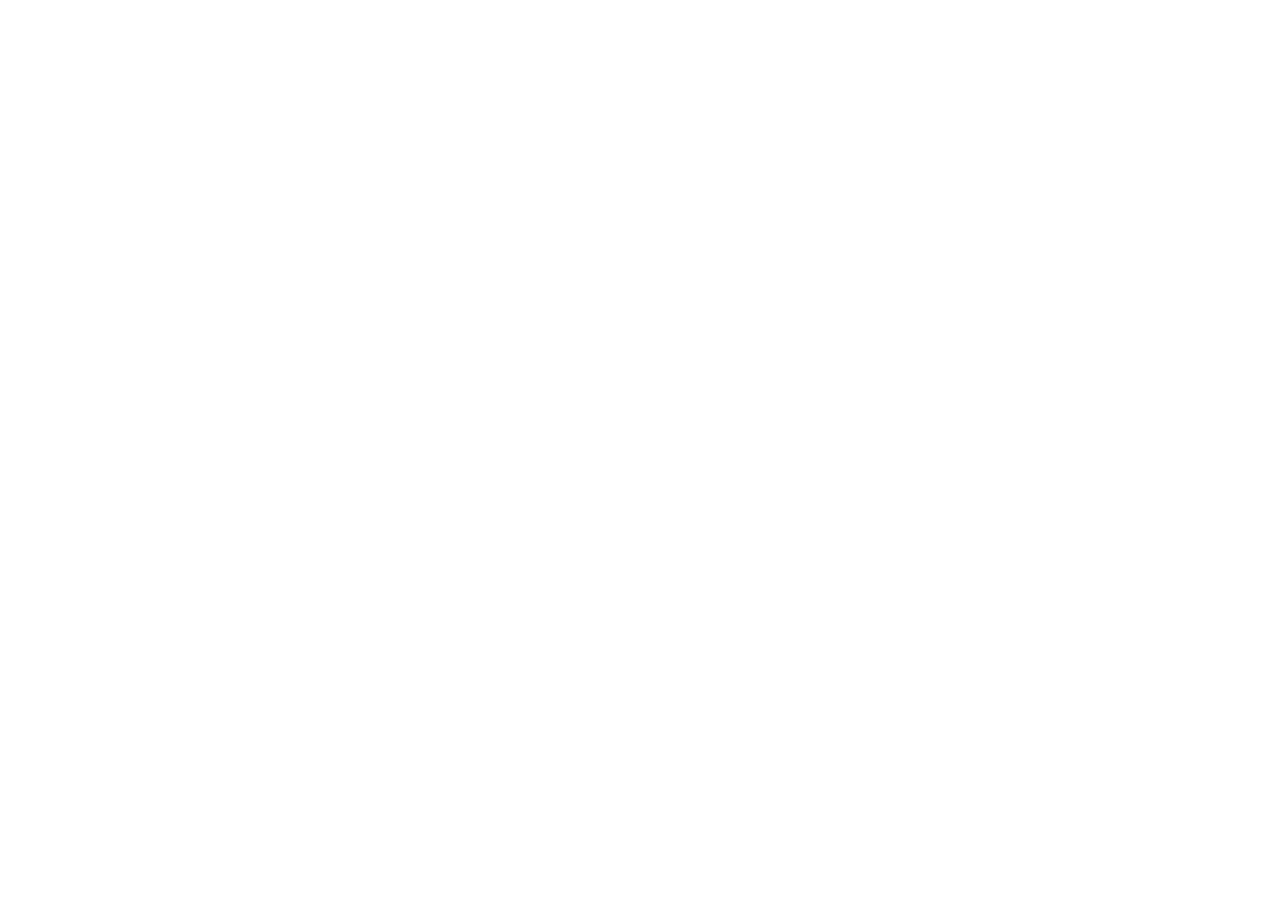
==== index.html @ d70505c3 "resetted my code, to change some layouts and designs" ====
<!DOCTYPE html>
<html lang="en">
<head>
    <meta charset="UTF-8">

    <meta name="viewport" content="width=device-width, initial-scale=1.0">

    <title>Formula 1</title>

    <link rel="stylesheet" href="style.css"> 

</head>

<body>
    <div class="banner">

    </div>

</body>
</html>
---- style.css ----
* {
    padding: 0;
    margin: 0;
    box-sizing: border-box;
}

.banner {
    width: 100%;
    height: 100vh;
    background-image: linear-gradient(rgba(0,0,0,0.75), rgba(0,0,0,0.75))url(Banner/kim1.jpg);
    background-position: center;
    background-size: cover;
}
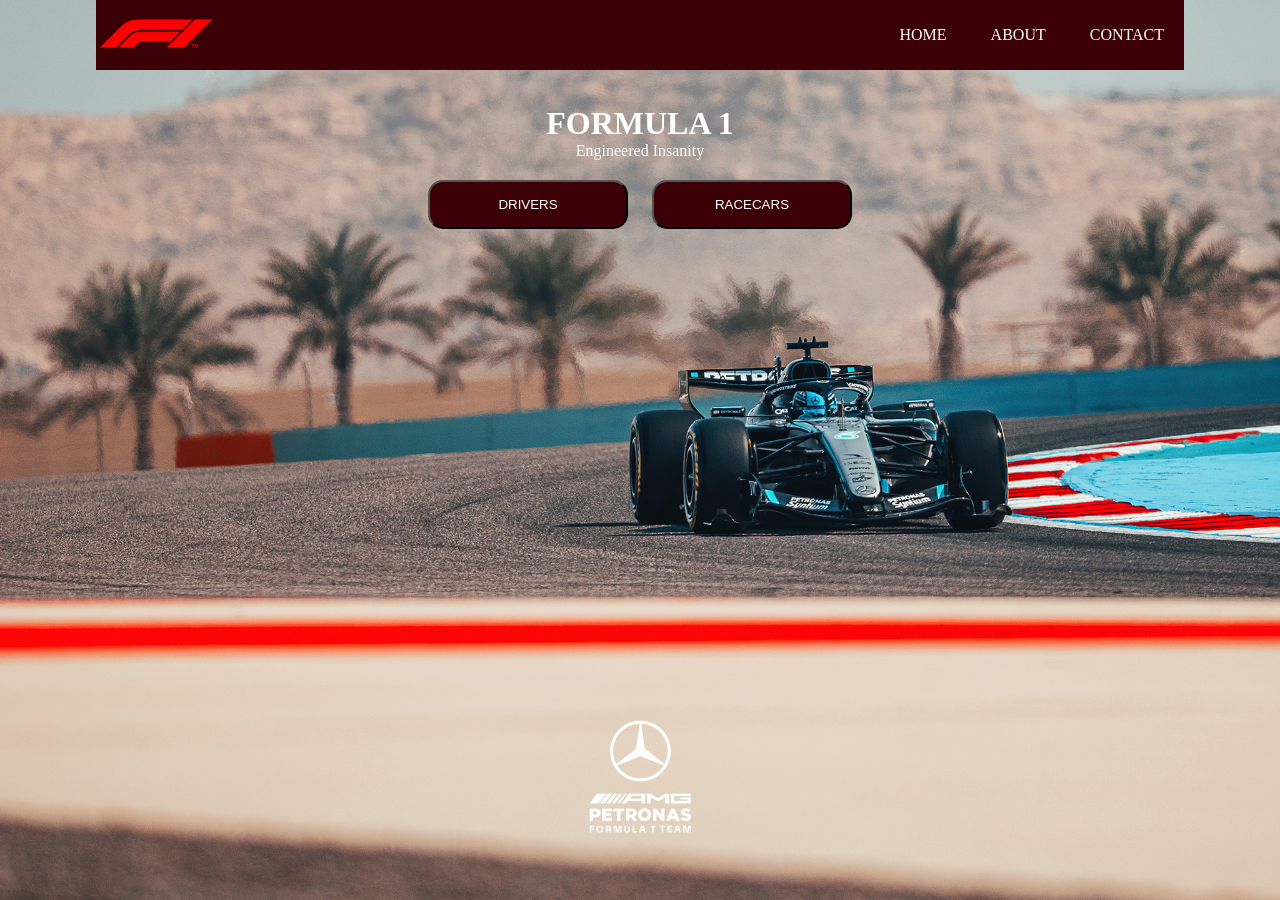
==== commit e81a8b07: "New design for homepage" ====
--- a/index.html
+++ b/index.html
@@ -9,12 +9,28 @@
 
     <link rel="stylesheet" href="style.css"> 
 
+    <link rel="icon" href="Banner/f1-logo.43a01c6b.svg">
+
 </head>
 
 <body>
     <div class="banner">
+        <div class="navbar">
+            <img src="/Banner/png-clipart-mercedes-amg-petronas-f1-team-2018-fia-formula-one-world-championship-abu-dhabi-grand-prix-logo-red-bull-racing-f1-logo-angle-text-thumbnail-removebg-preview.png" class="logo">
+            <ul>
+                <li><a href="index.html">HOME</a></li>
+                <li><a href="about.html">ABOUT</a></li>
+                <li><a href="contact.html">CONTACT</a></li>
+            </ul>
+        </div>
 
+        <div class="f1-content">
+            <h1>FORMULA 1</h1>
+            <p>Engineered Insanity</p>
+
+            <button type="button">DRIVERS</button>
+            <button type="button">RACECARS</button>
+        </div>
     </div>
-
 </body>
 </html>
--- a/style.css
+++ b/style.css
@@ -7,7 +7,75 @@
 .banner {
     width: 100%;
     height: 100vh;
-    background-image: linear-gradient(rgba(0,0,0,0.75), rgba(0,0,0,0.75))url(Banner/kim1.jpg);
+    background-image: url(Banner/kim1.jpg);
     background-position: center;
     background-size: cover;
+}
+
+.navbar {
+    width: 85%;
+    margin: auto;
+    padding: 35px 0;
+    display: flex;
+    align-items: center;
+    justify-content: space-between;
+    background-color: #3C0007; /*or use the color 5C7896*/
+    height: 5vh;
+}
+
+.logo {
+    width: 120px;
+    cursor: pointer;
+}
+
+.navbar ul li {
+    list-style: none;
+    display: inline-block;
+    margin: 0 20px;
+    position: relative;
+}
+
+.navbar ul li a {
+    text-decoration: none;
+    color: white;
+}
+
+.navbar ul li::after {
+    height: 3px;
+    width: 0;
+    background: #009688;
+    position: absolute;
+    left: 0;
+    bottom: -10px;
+    content: '';
+    transition: 0.3s;
+}
+
+.navbar ul li:hover::after {
+    width: 100%;
+}
+
+.f1-content {
+    width: 100%;
+    position: absolute;
+    /* top: 50%; */
+    text-align: center;
+    color: white;
+    padding-top: 35px;
+}
+
+button {
+    width: 200px;
+    padding: 15px 0;
+    text-align: center;
+    margin: 20px 10px;
+    border-radius: 15px;
+    cursor: pointer;
+    background-color: #3C0007; /*or use the color 5C7896*/
+    color: white;
+}
+
+button:hover {
+    text-decoration: underline;
+
 }
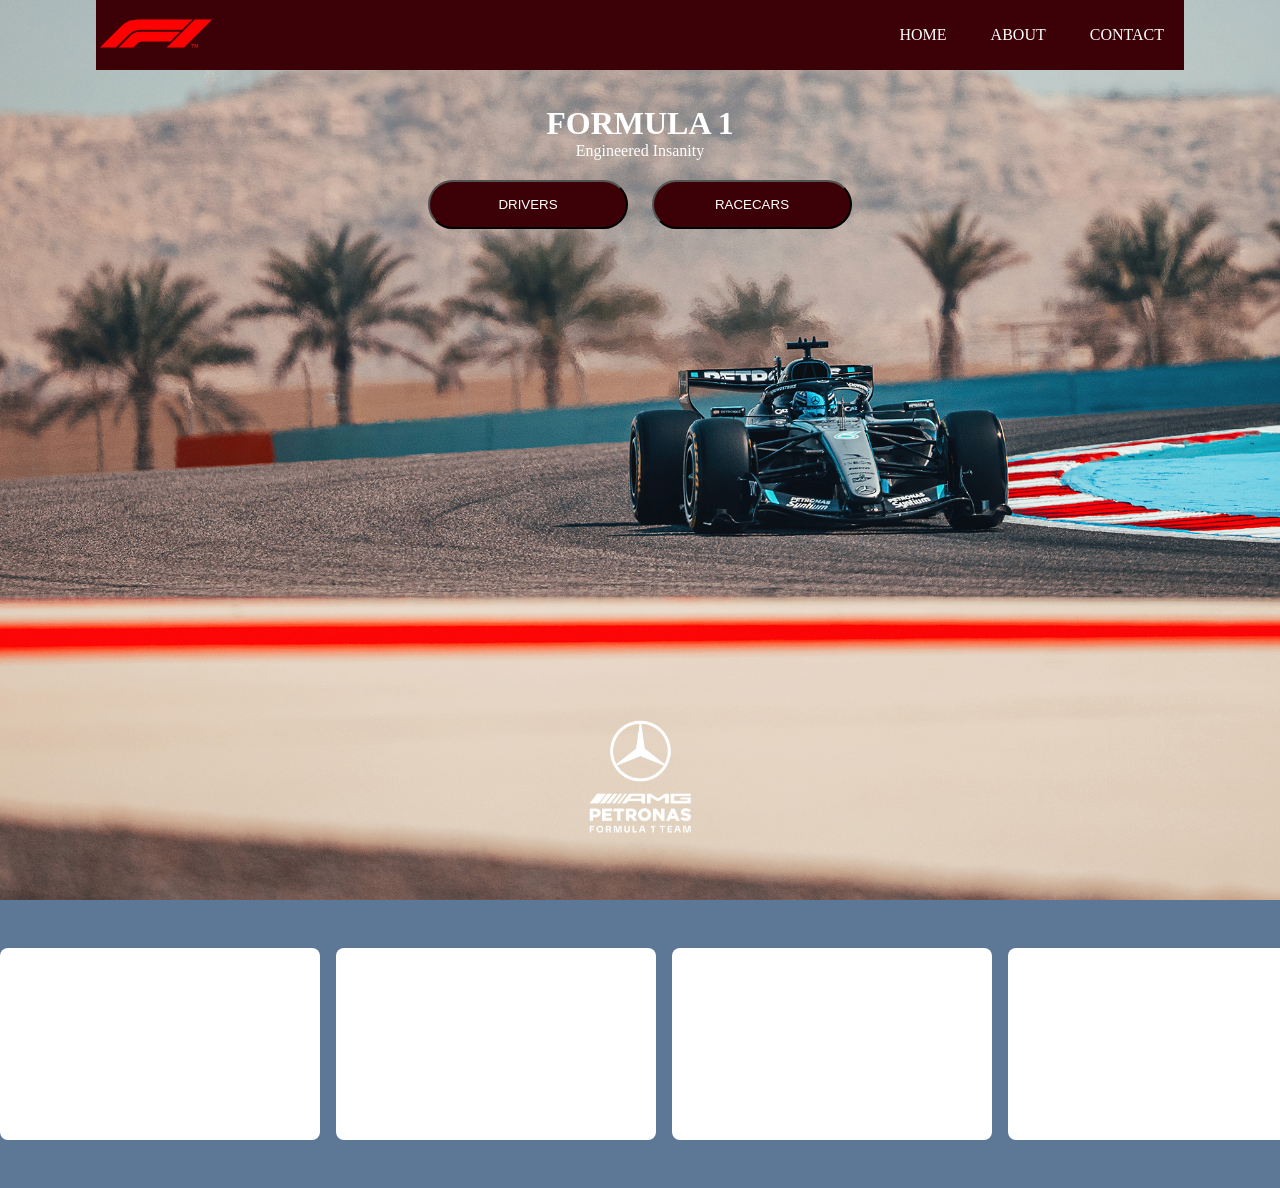
==== commit 5767c019: "New design on the index page and the contact page" ====
--- a/index.html
+++ b/index.html
@@ -14,23 +14,41 @@
 </head>
 
 <body>
-    <div class="banner">
-        <div class="navbar">
-            <img src="/Banner/png-clipart-mercedes-amg-petronas-f1-team-2018-fia-formula-one-world-championship-abu-dhabi-grand-prix-logo-red-bull-racing-f1-logo-angle-text-thumbnail-removebg-preview.png" class="logo">
-            <ul>
-                <li><a href="index.html">HOME</a></li>
-                <li><a href="about.html">ABOUT</a></li>
-                <li><a href="contact.html">CONTACT</a></li>
-            </ul>
+    <header>
+        <div class="banner">
+            <div class="navbar">
+                <img src="/Banner/png-clipart-mercedes-amg-petronas-f1-team-2018-fia-formula-one-world-championship-abu-dhabi-grand-prix-logo-red-bull-racing-f1-logo-angle-text-thumbnail-removebg-preview.png" class="logo">
+                <ul>
+                    <li><a href="index.html">HOME</a></li>
+                    <li><a href="about.html">ABOUT</a></li>
+                    <li><a href="contact.html">CONTACT</a></li>
+                </ul>
+            </div>
+        
+            <div class="f1-content">
+                <h1>FORMULA 1</h1>
+                <p>Engineered Insanity</p>
+
+                <button type="button">DRIVERS</button>
+                <button type="button">RACECARS</button>
+            </div>
         </div>
+    </header>
 
-        <div class="f1-content">
-            <h1>FORMULA 1</h1>
-            <p>Engineered Insanity</p>
+    <main>
 
-            <button type="button">DRIVERS</button>
-            <button type="button">RACECARS</button>
+        <div class="carousel-driver">
+            <div class="spin"><h3></h3></div>
+            <div class="spin"><h3></h3></div>
+            <div class="spin"><h3></h3></div>
+            <div class="spin"><h3></h3></div>
+            <div class="spin"><h3></h3></div>
         </div>
-    </div>
+        
+    </main>
+
+    <footer>
+
+    </footer>
 </body>
 </html>
--- a/style.css
+++ b/style.css
@@ -2,6 +2,10 @@
     padding: 0;
     margin: 0;
     box-sizing: border-box;
+}
+
+body {
+    background-color: #5C7896;
 }
 
 .banner {
@@ -78,4 +82,112 @@
 button:hover {
     text-decoration: underline;
 
+}
+
+.contact-form{
+    position: relative;
+    min-height: 100vh;
+    z-index: 0;
+    background: #5C7896;
+    padding: 30px;
+    justify-content: center;
+    display: grid;
+    align-items: center;
+}
+
+.container{
+    margin-top: 0 auto; 
+}
+
+.contact-form h1{
+    text-align: center;
+    font-size: 2.5rem;
+    font-weight: 400;
+    color: #fff;
+    font-family: ;
+}
+
+.contact-form .main{
+    position: relative;
+    display: flex;
+    margin: 30px 0;
+}
+
+.content {
+    padding: 3em 3em;
+    background: #3C0007;
+    border-top-left-radius: 8px;
+    border-bottom-left-radius: 8px;
+}
+
+.form-img img{
+    max-width: 100%;
+}
+
+.btn,
+button,
+input{
+    border-radius: 35px;
+}
+
+.btn:hover,
+button:hover{
+    color: white;
+    transition: 0.5s ease;
+}
+
+.contact-form form{
+    margin: 30px 0;
+}
+
+.contact-form input,
+textarea{
+    outline: none;
+    margin-bottom: 15px;
+    font-stretch: 16px;
+    color: #999;
+    padding: 14px 20px;
+    width: 100%;
+    display: inline-block;
+    box-sizing: border-box;
+    border: none;
+    background: #fcfcfc;
+    transition: 0.3s ease;
+}
+
+.contact-form input:focus{
+    background: transparent;
+
+}
+
+.contact-form button{
+    font-size: 18px;
+    color: #fff;
+    width: 100%;
+    background: #202D36;
+    font-weight: 600;
+    transition: 0.3s ease;
+    padding: 14px 15px;
+}
+
+.carousel-driver {
+    width: 100%;
+    overflow-x: auto;
+    margin: 3em auto;
+    display: flex;
+    gap: 1em;
+}
+
+.carousel::-webkit-scrollbar {
+    display: none;
+}
+
+.spin {
+    flex: 0 0 20em;
+    height: 12em;
+    background-color: white;
+    padding: 1em;
+    border-radius: .5em;
+    text-align: center;
+    align-items: center;
 }
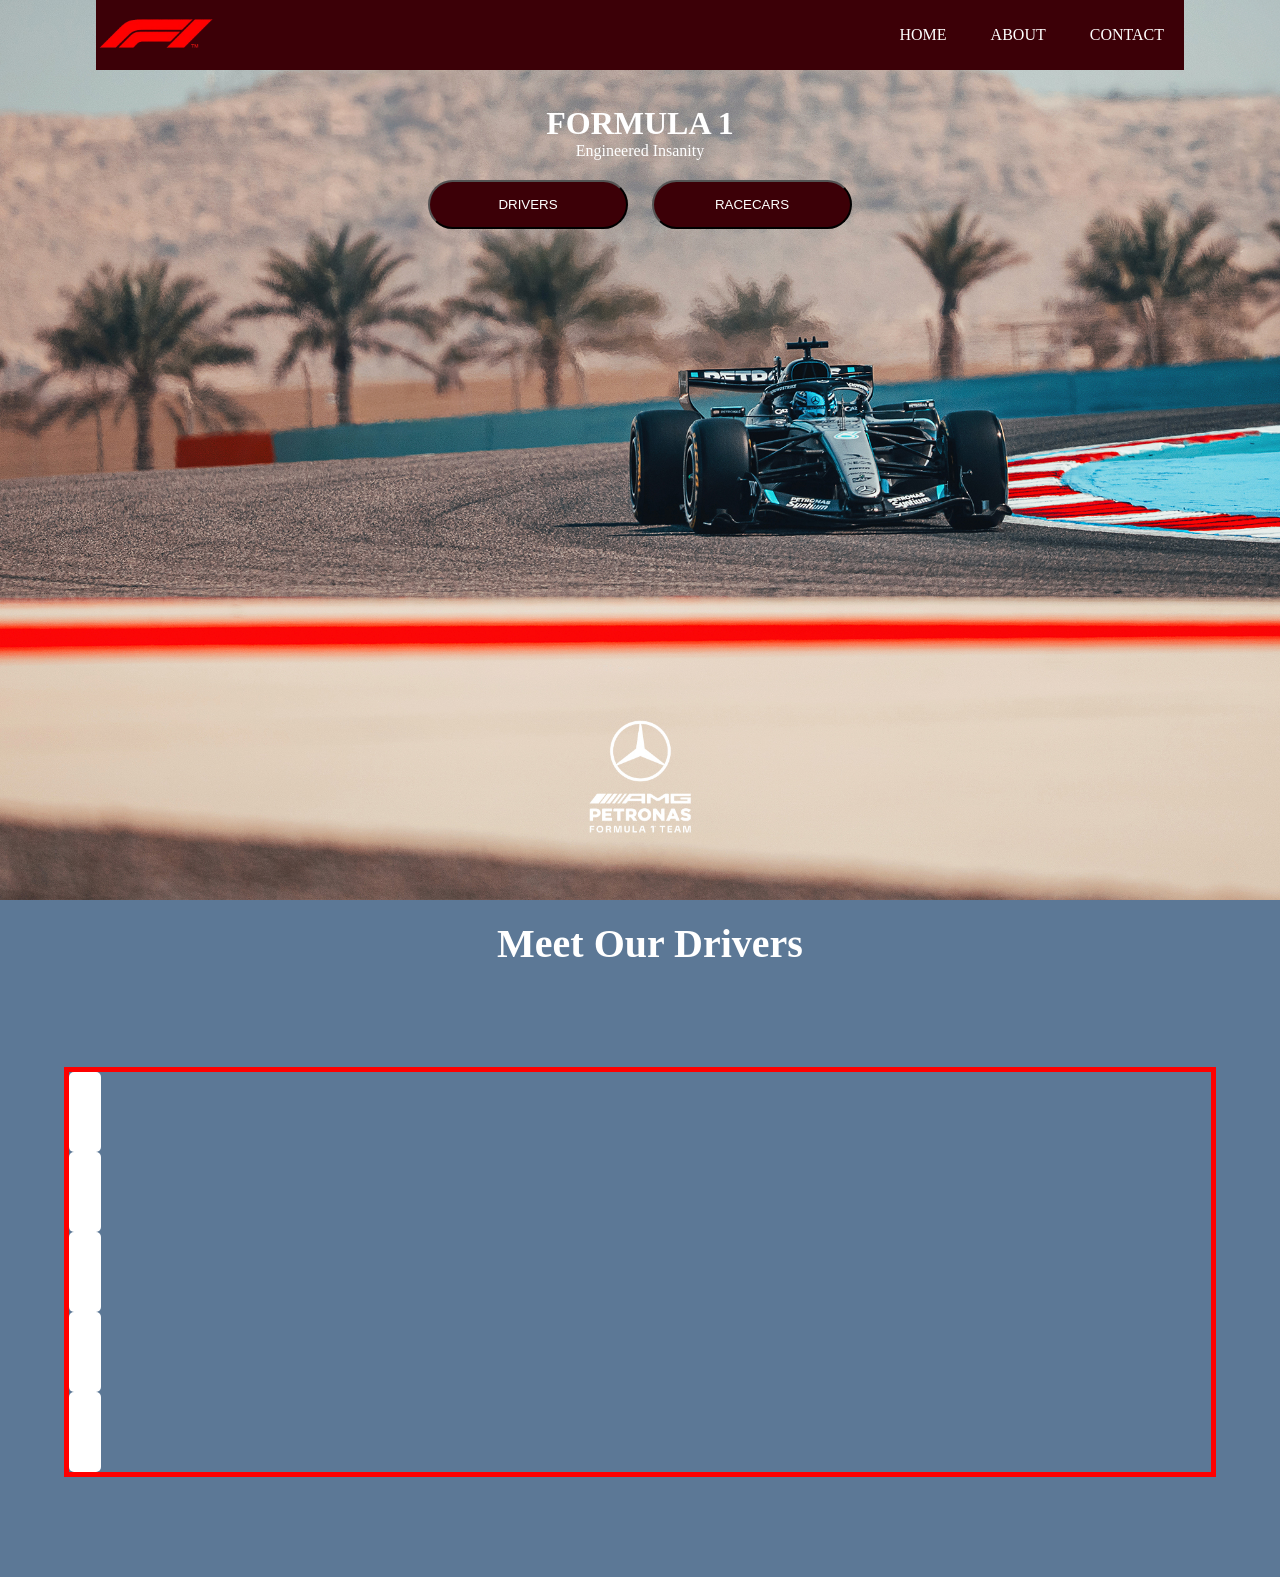
==== commit 8e1afc5c: "New changes to the carousel animation" ====
--- a/index.html
+++ b/index.html
@@ -37,14 +37,18 @@
 
     <main>
 
-        <div class="carousel-driver">
-            <div class="spin"><h3></h3></div>
-            <div class="spin"><h3></h3></div>
-            <div class="spin"><h3></h3></div>
-            <div class="spin"><h3></h3></div>
-            <div class="spin"><h3></h3></div>
+        <h2 class="carousel-driver-title">Meet Our Drivers</h2>
+
+        <div class="carousel"> 
+            <div class="carousel-driver">
+                <div class="spin"><h3></h3></div>
+                <div class="spin"><h3></h3></div>
+                <div class="spin"><h3></h3></div>
+                <div class="spin"><h3></h3></div>
+                <div class="spin"><h3></h3></div>
+            </div>
         </div>
-        
+
     </main>
 
     <footer>
--- a/style.css
+++ b/style.css
@@ -170,24 +170,33 @@
     padding: 14px 15px;
 }
 
-.carousel-driver {
-    width: 100%;
-    overflow-x: auto;
-    margin: 3em auto;
+/* THE CAROUSEL ANIMATION */
+
+.carousel-driver-title {
+    color: white;
+    text-align: center;
+    margin: 20px 0 0 20px;
+    font-size: 2.5em;
+}
+
+.carousel-driver-title:hover {
+    color:#202D36;
+    text-decoration: dashed;
+}
+
+.carousel {
+    margin: 100px auto;
+    width: 90%;
+    border: 5px solid red;
     display: flex;
-    gap: 1em;
-}
-
-.carousel::-webkit-scrollbar {
-    display: none;
 }
 
 .spin {
-    flex: 0 0 20em;
-    height: 12em;
-    background-color: white;
-    padding: 1em;
-    border-radius: .5em;
-    text-align: center;
-    align-items: center;
-}+   height: 5em;
+   padding: 1em;
+   background-color: white;
+   border-radius: 5px;
+   align-items: center;
+}
+
+/* THE CAROUSEL ANIMATION */
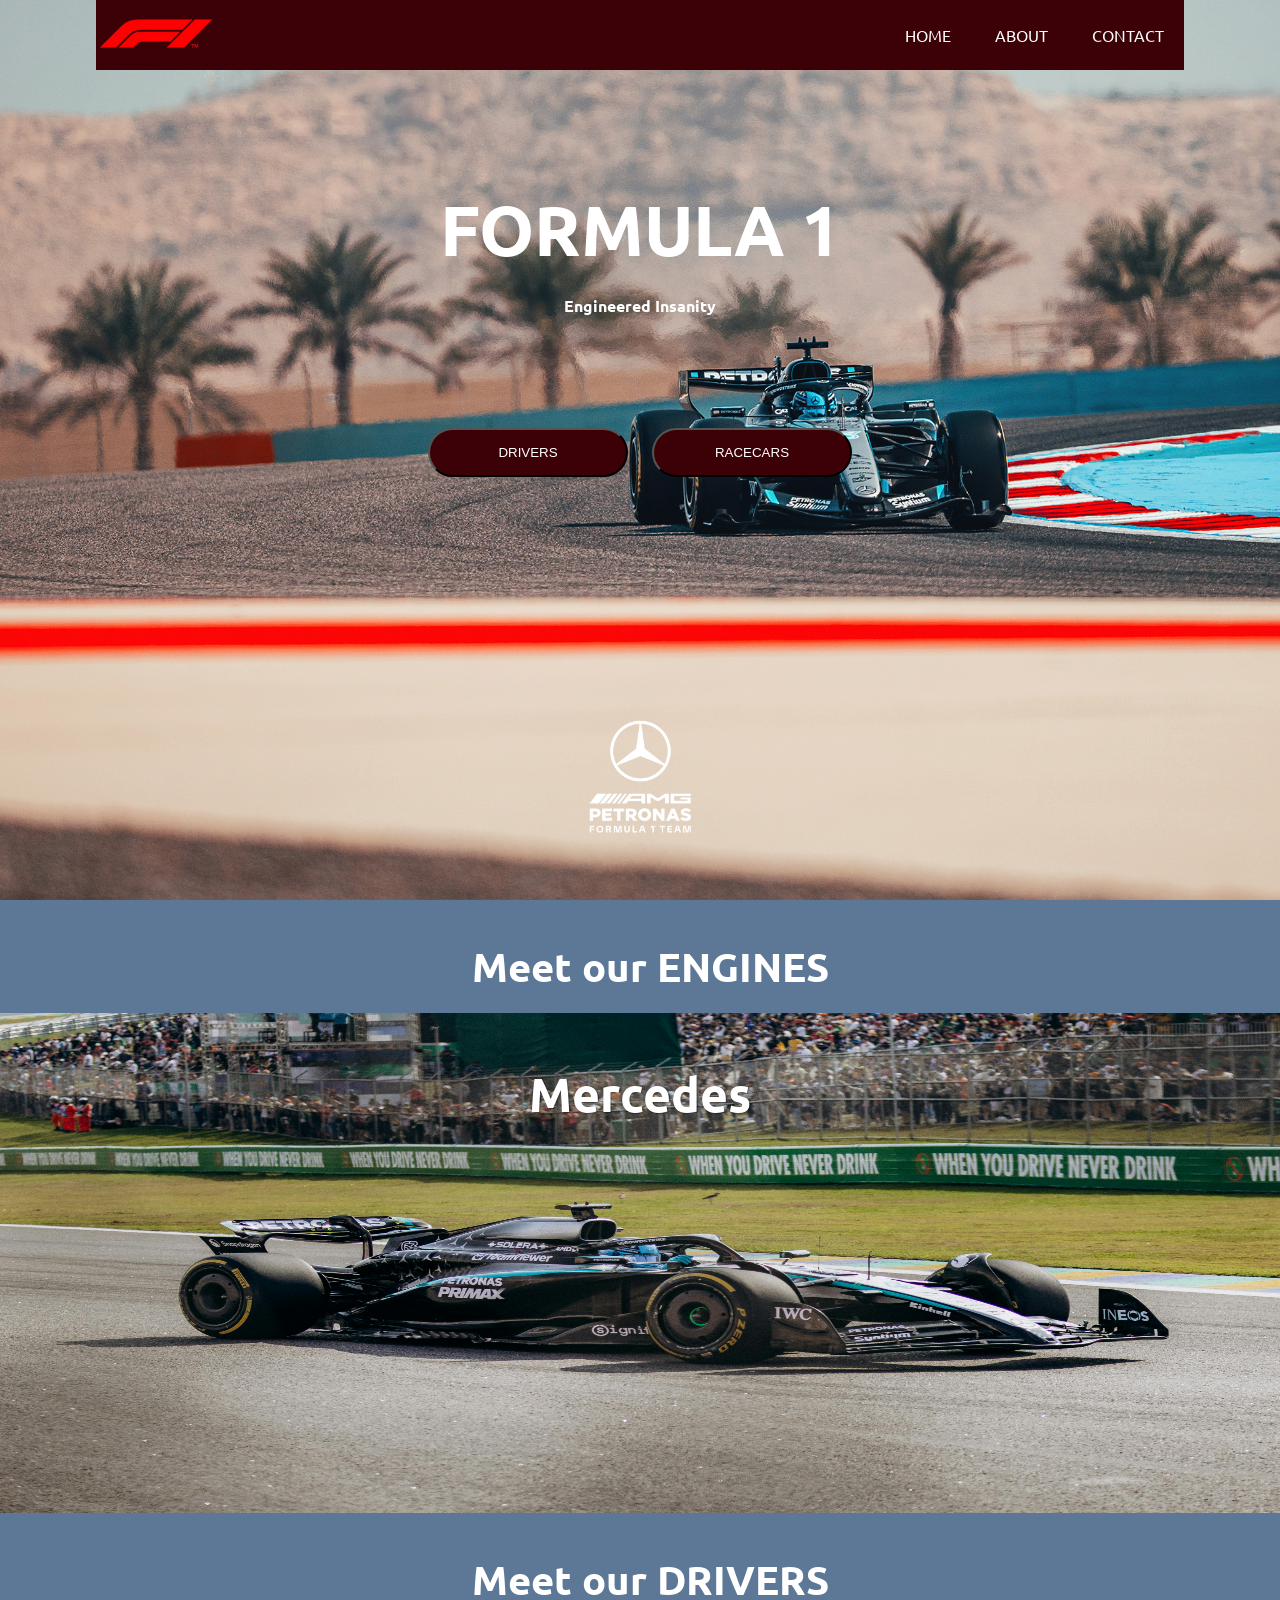
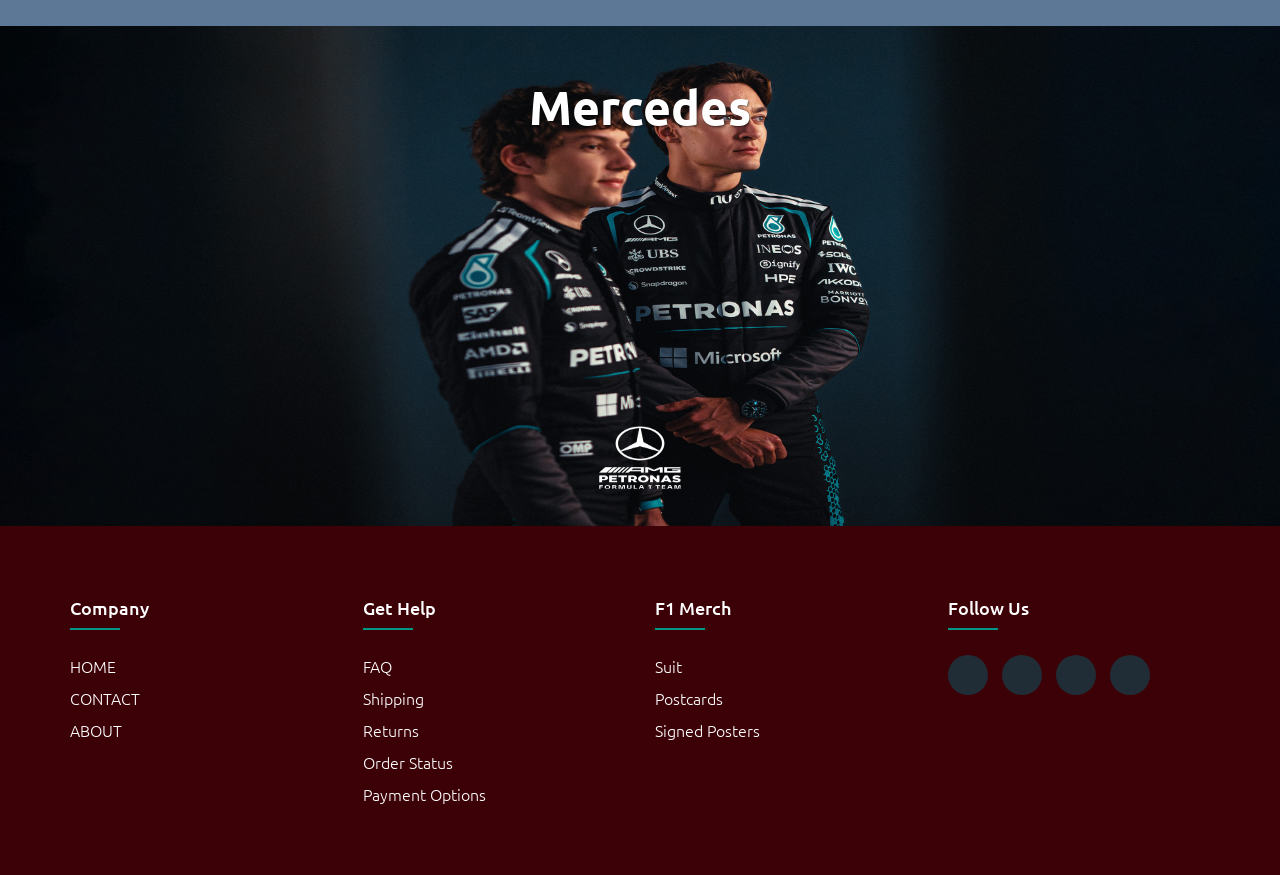
==== commit 7edd3b60: "Alot of changes to the footer and design on the index pag, mainly around the carousel" ====
--- a/index.html
+++ b/index.html
@@ -11,6 +11,14 @@
 
     <link rel="icon" href="Banner/f1-logo.43a01c6b.svg">
 
+    <link rel="preconnect" href="https://fonts.googleapis.com">
+    <link rel="preconnect" href="https://fonts.gstatic.com" crossorigin>
+    <link href="https://fonts.googleapis.com/css2?family=Nunito:ital,wght@0,200..1000;1,200..1000&family=Oswald:wght@200..700&family=Raleway:ital,wght@0,100..900;1,100..900&family=Ubuntu:ital,wght@0,300;0,400;0,500;0,700;1,300;1,400;1,500;1,700&display=swap" rel="stylesheet">
+
+    <link rel="preconnect" href="https://fonts.googleapis.com">
+    <link rel="preconnect" href="https://fonts.gstatic.com" crossorigin>
+    <link href="https://fonts.googleapis.com/css2?family=Nunito:ital,wght@0,200..1000;1,200..1000&family=Oswald:wght@200..700&family=Raleway:ital,wght@0,100..900;1,100..900&family=Ubuntu:ital,wght@0,300;0,400;0,500;0,700;1,300;1,400;1,500;1,700&display=swap" rel="stylesheet">
+    
 </head>
 
 <body>
@@ -37,22 +45,95 @@
 
     <main>
 
-        <h2 class="carousel-driver-title">Meet Our Drivers</h2>
+        <h2 class="carousel-driver-title">Meet our ENGINES</h2>    
 
-        <div class="carousel"> 
-            <div class="carousel-driver">
-                <div class="spin"><h3></h3></div>
-                <div class="spin"><h3></h3></div>
-                <div class="spin"><h3></h3></div>
-                <div class="spin"><h3></h3></div>
-                <div class="spin"><h3></h3></div>
+        <div class="slider">
+        <figure>
+            <div class="slide">
+                <h1>Mercedes</h1>
+                <img src="/Racecars/Mercedes.jpg" alt="">
             </div>
-        </div>
+            <div class="slide">
+                <h1>McLaren</h1>
+                <img src="/Racecars/McLaren.jpg" alt="">
+            </div>
+            <div class="slide">
+                <h1>Ferrari</h1>
+                <img src="/Racecars/Red car.jpg" alt="">
+            </div>
+            <div class="slide">
+                <h1>Red Bull</h1>
+                <img src="/Racecars/Redbull.jpg" alt="">
+            </div>
+        </figure>
+    </div>
+
+    <h2 class="carousel-driver-title">Meet our DRIVERS</h2>    
+
+        <div class="slider">
+        <figure>
+            <div class="slide">
+                <h1>Mercedes</h1>
+                <img src="/Drivers/Mercedes Drivers.jpg" alt="">
+            </div>
+            <div class="slide">
+                <h1>McLaren</h1>
+                <img src="/Drivers/Mclaren Drivers.jpg" alt="">
+            </div>
+            <div class="slide">
+                <h1>Ferrari</h1>
+                <img src="/Drivers/Ferrari drivers.jpg" alt="">
+            </div>
+            <div class="slide">
+                <h1>Red Bull</h1>
+                <img src="/Drivers/red bull drivers.avif" alt="">
+            </div>
+        </figure>
+    </div>
 
     </main>
 
-    <footer>
-
+    
+ <footer class="footer">
+  	 <div class="container-footer">
+  	 	<div class="row">
+  	 		<div class="footer-col">
+  	 			<h4>company</h4>
+  	 			<ul>
+  	 				<li><a href="index.html">HOME</a></li>
+  	 				<li><a href="contact.html">CONTACT</a></li>
+  	 				<li><a href="about.html">ABOUT</a></li>
+  	 			</ul>
+  	 		</div>
+  	 		<div class="footer-col">
+  	 			<h4>get help</h4>
+  	 			<ul>
+  	 				<li><a href="#">FAQ</a></li>
+  	 				<li><a href="#">shipping</a></li>
+  	 				<li><a href="#">returns</a></li>
+  	 				<li><a href="#">order status</a></li>
+  	 				<li><a href="#">payment options</a></li>
+  	 			</ul>
+  	 		</div>
+  	 		<div class="footer-col">
+  	 			<h4>F1 Merch</h4>
+  	 			<ul>
+  	 				<li><a href="#">Suit</a></li>
+  	 				<li><a href="#">Postcards</a></li>
+  	 				<li><a href="#">Signed Posters</a></li>
+  	 			</ul>
+  	 		</div>
+  	 		<div class="footer-col">
+  	 			<h4>follow us</h4>
+  	 			<div class="social-links">
+  	 				<a href="#"><i class="fab fa-facebook-f"></i></a>
+  	 				<a href="#"><i class="fab fa-twitter"></i></a>
+  	 				<a href="#"><i class="fab fa-instagram"></i></a>
+  	 				<a href="#"><i class="fab fa-linkedin-in"></i></a>
+  	 			</div>
+  	 		</div>
+  	 	</div>
+  	 </div>
     </footer>
 </body>
 </html>
--- a/style.css
+++ b/style.css
@@ -6,6 +6,7 @@
 
 body {
     background-color: #5C7896;
+    font-family: "ubuntu", "oswald";
 }
 
 .banner {
@@ -68,11 +69,117 @@
     padding-top: 35px;
 }
 
+.f1-content h1{
+    font-size: 70px;
+    margin-top: 80px;
+}
+
+.f1-content p{
+    margin: 20px auto;
+    font-weight: 900;
+    line-height: 25px;
+}
+
+/* animation gallery */
+
+    .carousel-driver-title {
+    color: white;
+    text-align: center;
+    margin: 20px 0 0 20px;
+    padding: 20px 0;
+    font-size: 2.5em;
+}
+
+.carousel-driver-title:hover {
+    color:#202D36;
+    text-decoration: dashed;
+}
+
+.slider {
+    width: 100%;
+    height: 500px;
+    overflow: hidden;
+}
+
+figure {
+    position: relative;
+    left: 0;
+    width: 400%; 
+    animation: 10s slide infinite;
+}
+
+.slide {
+    position: relative;
+    width: 25%;
+    float: left;
+}
+
+.slide h1{
+    position: absolute;
+    font-size: 3em;
+    width: 100%;
+    text-align: center;
+    margin-top: 50px;
+    color: white;
+    text-shadow: 1px 1px 2px rgba(0, 0, 0, 0.5);
+}
+
+.slide img{
+    width: 100%;
+    height: 500px;
+}
+
+@keyframes slide{
+    0%{
+        left:0;
+    }
+    10%{
+        left:0;
+    }
+    20%{
+        left:-100%;
+    }
+    30%{
+        left:-100%;
+    }
+    40%{
+        left:-200%;
+    }
+    50%{
+        left:-200%;
+    }
+    55%{
+        left:-300%;
+    }
+    65%{
+        left:-300%;
+    }
+    66%{
+        left:-200%;
+    }
+    74%{
+        left:-200%;
+    }
+    75%{
+        left:-100%;
+    }
+    85%{
+        left:-100%;
+    }
+    90%{
+        left:0;
+    }
+    1000%{
+        left:0;
+    }
+}
+/* animation gallery */
+
 button {
     width: 200px;
     padding: 15px 0;
     text-align: center;
-    margin: 20px 10px;
+    margin: 90px 10px;
     border-radius: 15px;
     cursor: pointer;
     background-color: #3C0007; /*or use the color 5C7896*/
@@ -96,6 +203,7 @@
 }
 
 .container{
+    max-width: 800px;
     margin-top: 0 auto; 
 }
 
@@ -104,7 +212,8 @@
     font-size: 2.5rem;
     font-weight: 400;
     color: #fff;
-    font-family: ;
+    font-family: "Ubuntu";
+    font-weight: 700;
 }
 
 .contact-form .main{
@@ -114,13 +223,26 @@
 }
 
 .content {
+    flex-basis: 50%;
     padding: 3em 3em;
-    background: #3C0007;
+    background: #fff;
+    box-shadow: 2px 9px 49px -17px rgba(156, 39, 148, 0.1);
     border-top-left-radius: 8px;
     border-bottom-left-radius: 8px;
 }
 
-.form-img img{
+.form-img {
+    flex-basis: 50%;
+    background: #f0f4f8;
+    background-size: cover;
+    padding: 40px;
+    border-top-right-radius: 8px;
+    border-bottom-right-radius: 8px;
+    align-items: center;
+    display: grid;
+}
+
+.form-img img {
     max-width: 100%;
 }
 
@@ -170,33 +292,111 @@
     padding: 14px 15px;
 }
 
-/* THE CAROUSEL ANIMATION */
-
-.carousel-driver-title {
-    color: white;
-    text-align: center;
-    margin: 20px 0 0 20px;
-    font-size: 2.5em;
-}
-
-.carousel-driver-title:hover {
-    color:#202D36;
-    text-decoration: dashed;
-}
-
-.carousel {
-    margin: 100px auto;
-    width: 90%;
-    border: 5px solid red;
-    display: flex;
-}
-
-.spin {
-   height: 5em;
-   padding: 1em;
-   background-color: white;
-   border-radius: 5px;
-   align-items: center;
-}
-
-/* THE CAROUSEL ANIMATION */+/* footer */
+
+.container-footer{
+	max-width: 1170px;
+	margin:auto;
+}
+.row{
+	display: flex;
+	flex-wrap: wrap;
+}
+.footer-col ul{
+	list-style: none;
+}
+.footer{
+	background-color: #3C0007;
+    padding: 70px 0;
+}
+.footer-col{
+   width: 25%;
+   padding: 0 15px;
+}
+.footer-col h4{
+	font-size: 18px;
+	color: #ffffff;
+	text-transform: capitalize;
+	margin-bottom: 35px;
+	font-weight: 500;
+	position: relative;
+}
+.footer-col h4::before{
+	content: '';
+	position: absolute;
+	left:0;
+	bottom: -10px;
+	background-color: #009688;
+	height: 2px;
+	box-sizing: border-box;
+	width: 50px;
+}
+.footer-col ul li:not(:last-child){
+	margin-bottom: 10px;
+}
+.footer-col ul li a{
+	font-size: 16px;
+	text-transform: capitalize;
+	color: #ffffff;
+	text-decoration: none;
+	font-weight: 300;
+	color: white;
+	display: block;
+	transition: all 0.3s ease;
+}
+.footer-col ul li a:hover{
+	color: #ffffff;
+	padding-left: 8px;
+}
+.footer-col .social-links a{
+	display: inline-block;
+	height: 40px;
+	width: 40px;
+	background-color: #202D36;
+	margin:0 10px 10px 0;
+	text-align: center;
+	line-height: 40px;
+	border-radius: 50%;
+	color: #ffffff;
+	transition: all 0.5s ease;
+}
+.footer-col .social-links a:hover{
+	color: #24262b;
+	background-color: #ffffff;
+}
+
+
+
+ @media(max-width:736px){
+    .contact-form .main{
+        flex-direction: column;
+    }
+    .contact-form form{
+        margin-top: 30px;
+        margin-bottom: 10px;
+
+    }
+    .form-img{
+        border-radius: 0;
+        border-bottom-left-radius: 8px;
+        border-bottom-right-radius: 8px;
+        order: 2;
+    }
+    .content{
+        order: 1;
+        border-top-left-radius: 8px;
+        border-top-right-radius: 8px;
+    }
+}
+
+@media(max-width: 767px){
+  .footer-col{
+    width: 50%;
+    margin-bottom: 30px;
+}
+}
+@media(max-width: 574px){
+  .footer-col{
+    width: 100%;
+}
+}
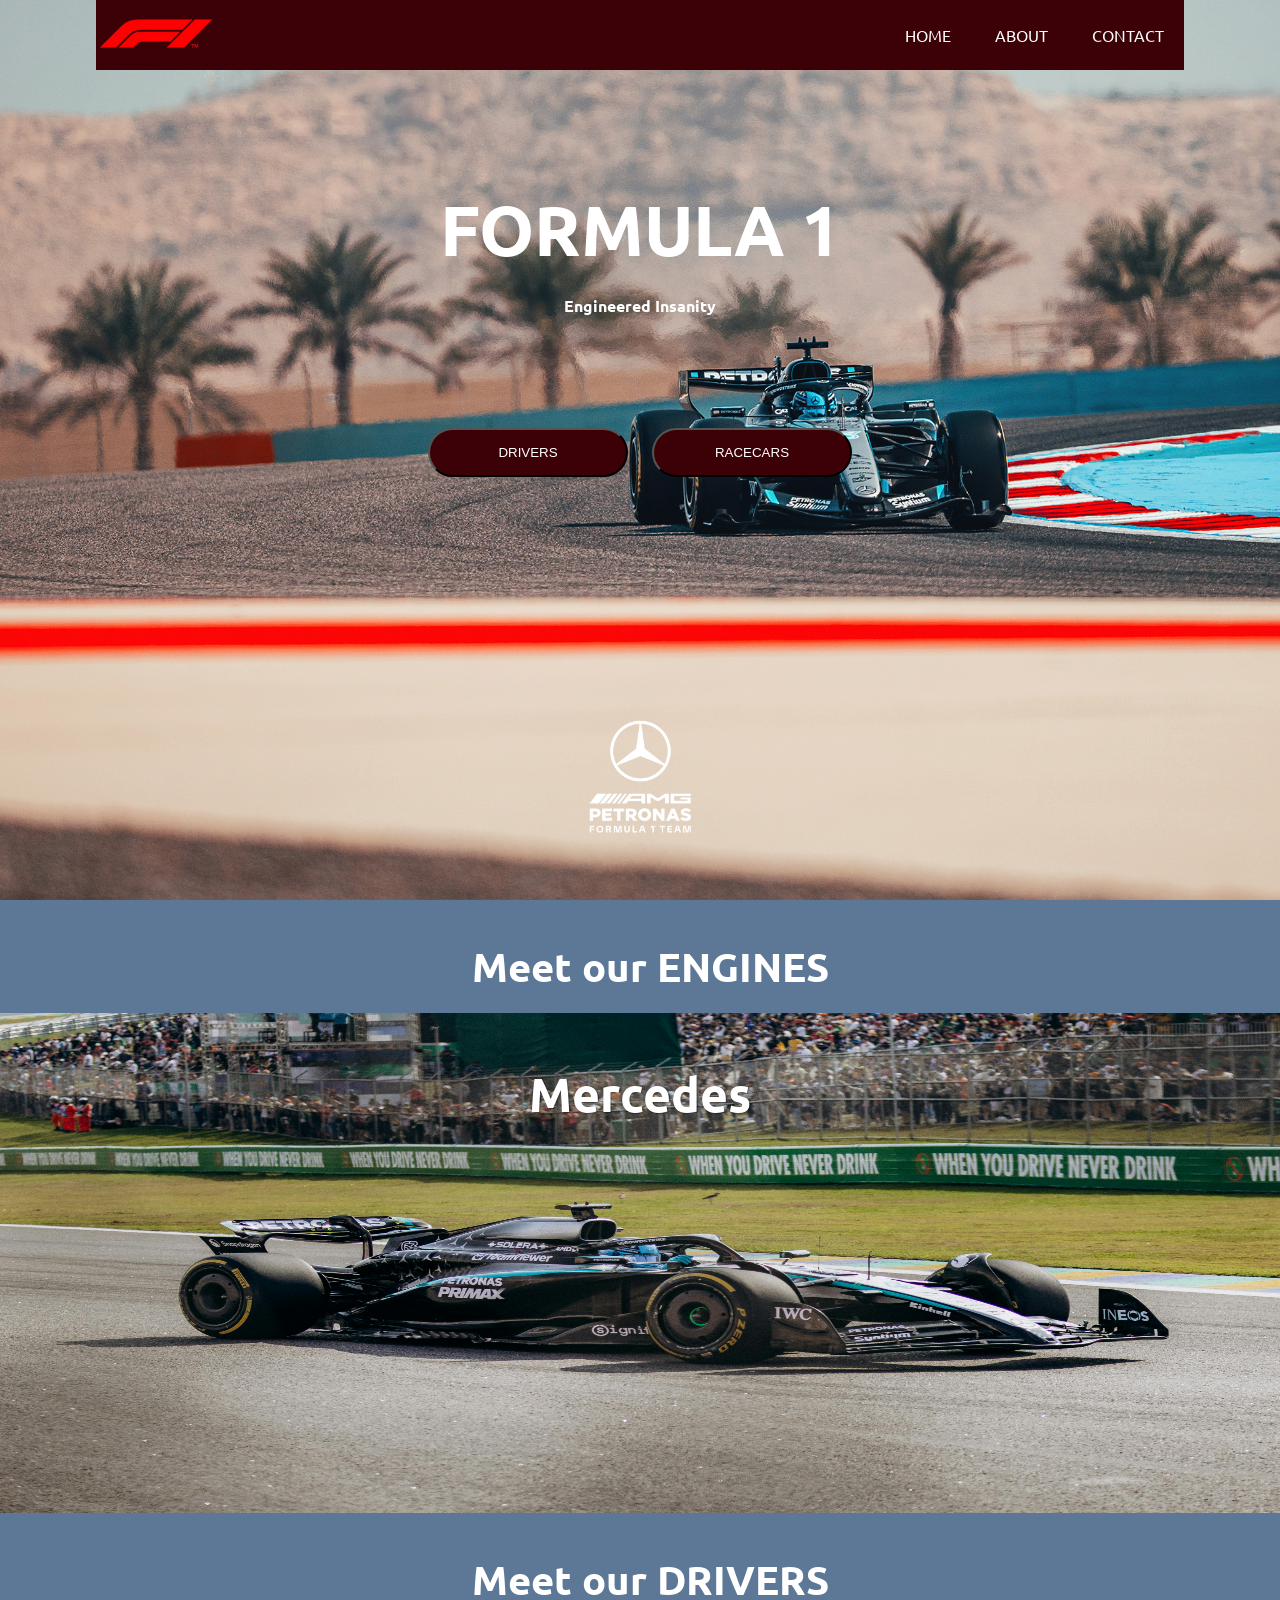
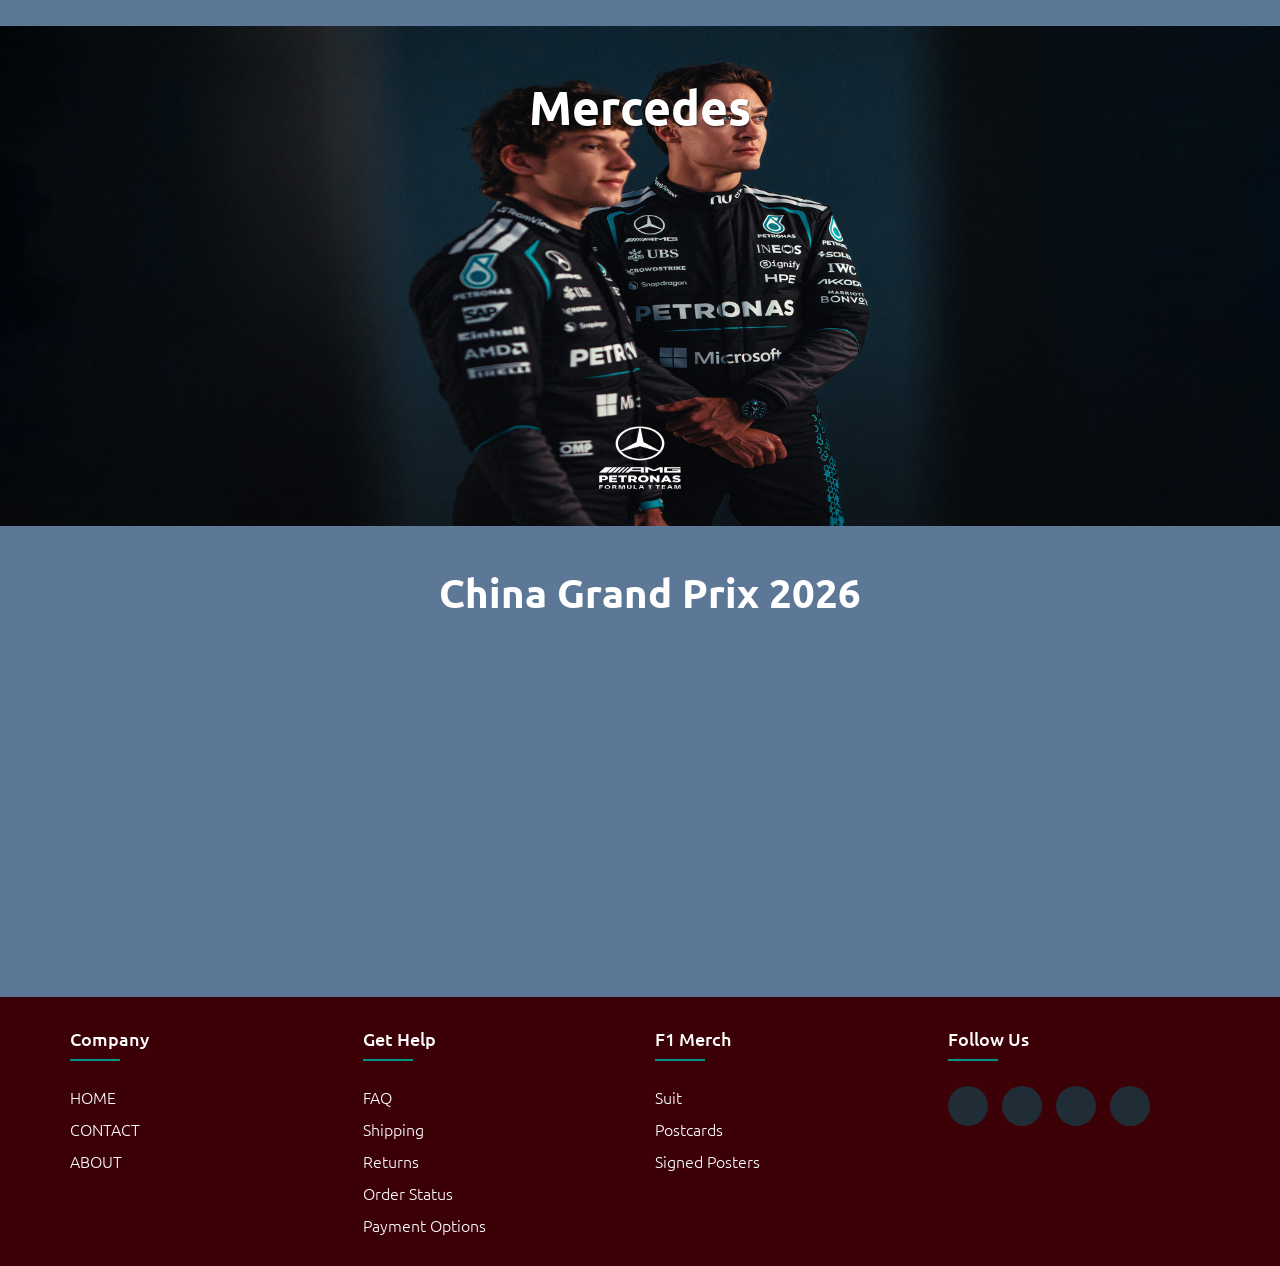
==== commit d58148f3: "final changes" ====
--- a/index.html
+++ b/index.html
@@ -91,6 +91,26 @@
         </figure>
     </div>
 
+    <h3 class="carousel-driver-title">China Grand Prix 2026</h3>
+
+    <div class="video-container">
+
+  <div>
+    <iframe width="560" height="315" src="https://www.youtube.com/embed/xbG4AmvhckU?si=gOFEp2XLX3zXyakn" title="YouTube video player" frameborder="0"
+        allow="accelerometer; autoplay; clipboard-write; encrypted-media; gyroscope; picture-in-picture; web-share" 
+        referrerpolicy="strict-origin-when-cross-origin" allowfullscreen>
+    </iframe>
+    </div>
+
+  <div>
+    <iframe width="560" height="315" src="https://www.youtube.com/embed/SSdsncLXLYs?si=dIi0zEimamlheMzI"
+     title="YouTube video player" frameborder="0" allow="accelerometer; autoplay; clipboard-write; encrypted-media; gyroscope; picture-in-picture; web-share" 
+     referrerpolicy="strict-origin-when-cross-origin" allowfullscreen>
+    </iframe>
+  </div>
+</div>
+
+       
     </main>
 
     
--- a/style.css
+++ b/style.css
@@ -307,7 +307,7 @@
 }
 .footer{
 	background-color: #3C0007;
-    padding: 70px 0;
+    padding: 30px 0;
 }
 .footer-col{
    width: 25%;
@@ -365,9 +365,71 @@
 	background-color: #ffffff;
 }
 
-
+/* .about-section{
+    background: url(/Banner/GettyImages-2266592950.avif) no-repeat left;
+    background-size: 60%;
+    border-radius: 100px;
+    overflow: hidden;
+    padding: 100px 0;
+} */
+
+.inner-container{
+    /* width: 40%; */
+    float: right;
+    background-color: #202D36;
+    padding: 150px;
+    border-radius: 50px;
+    margin-top: 70px;
+}
+
+.inner-container h1{
+    margin-bottom: 30px;
+    font-size: 30px;
+    font-weight: 900;
+    color: white;
+}
+
+.text{
+    font-size: 13px;
+    color: white;
+    line-height: 30px;
+    text-align: justify;
+    margin-bottom: 40px;
+}
+
+.skills{
+    display: flex;
+    justify-content: space-between;
+    font-weight: 700;
+    font-size: 13px;
+    color: white;
+}
+
+.video-container {
+    display: flex;
+    justify-content: center;
+    margin-bottom: 40px;
+}
 
  @media(max-width:736px){
+
+    .banner{
+        width: auto;
+        background-size: fill;
+        overflow-y: hidden;
+    }
+    .navbar {
+        width: 75%;
+    }
+    .f1-content h1{
+        font-size: 20px;
+    }
+    .f1-content button{
+        width: 15%;
+    }
+    .slide {
+        width: 25%;
+    }
     .contact-form .main{
         flex-direction: column;
     }
@@ -399,4 +461,36 @@
   .footer-col{
     width: 100%;
 }
+  .navbar {
+        width: 100%;
+}
+  .navbar li {
+        width: 100%;
+        display: grid;
+}
+}
+
+@media screen and (max-width:1200px){
+    .inner-container{
+        padding: 80px;
+    }
+}
+
+@media screen and (max-width:1000px){
+    .about-section{
+        background-size: 100%;
+        padding: 100px 40px;
+    }
+    .inner-container{
+        width: 100%;
+    }
+}
+
+@media screen and (max-width:600px){
+    .about-section{
+        padding: 0;
+    }
+    .inner-container{
+        padding: 60px;
+    }
 }
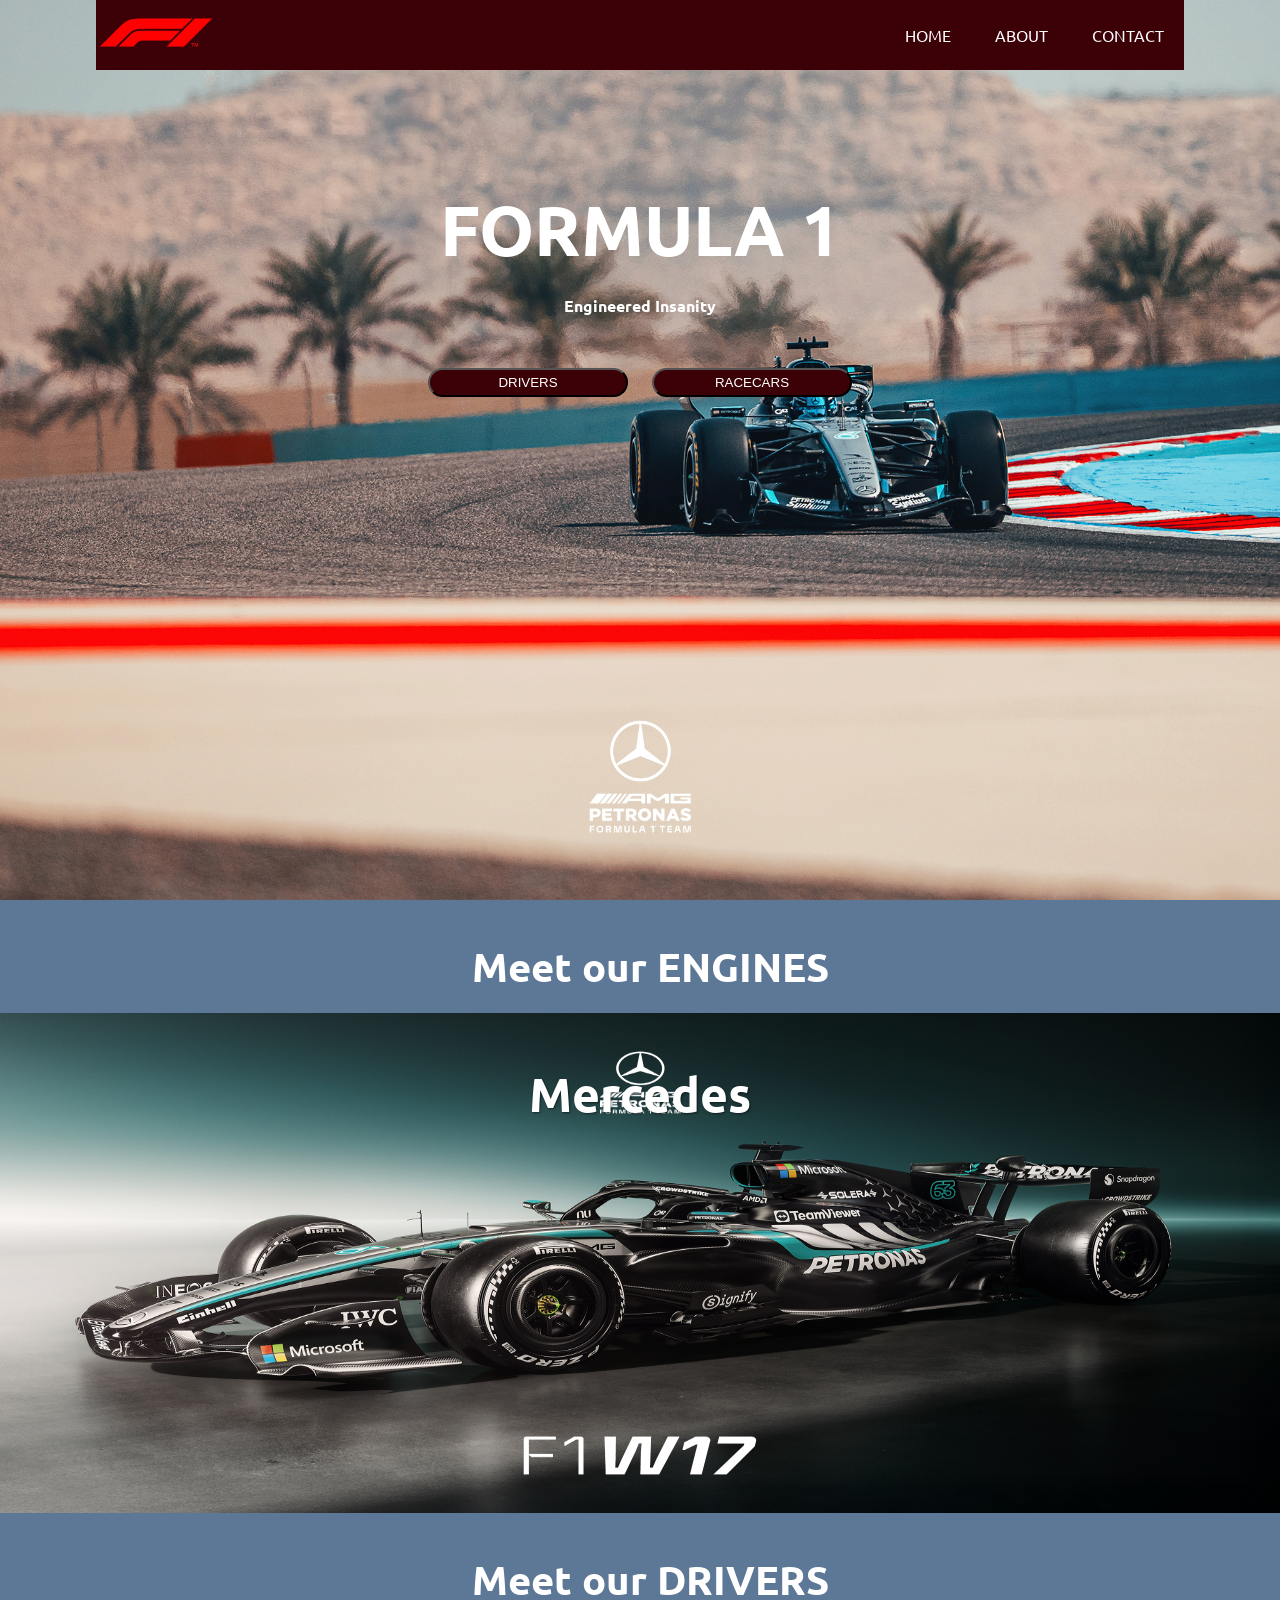
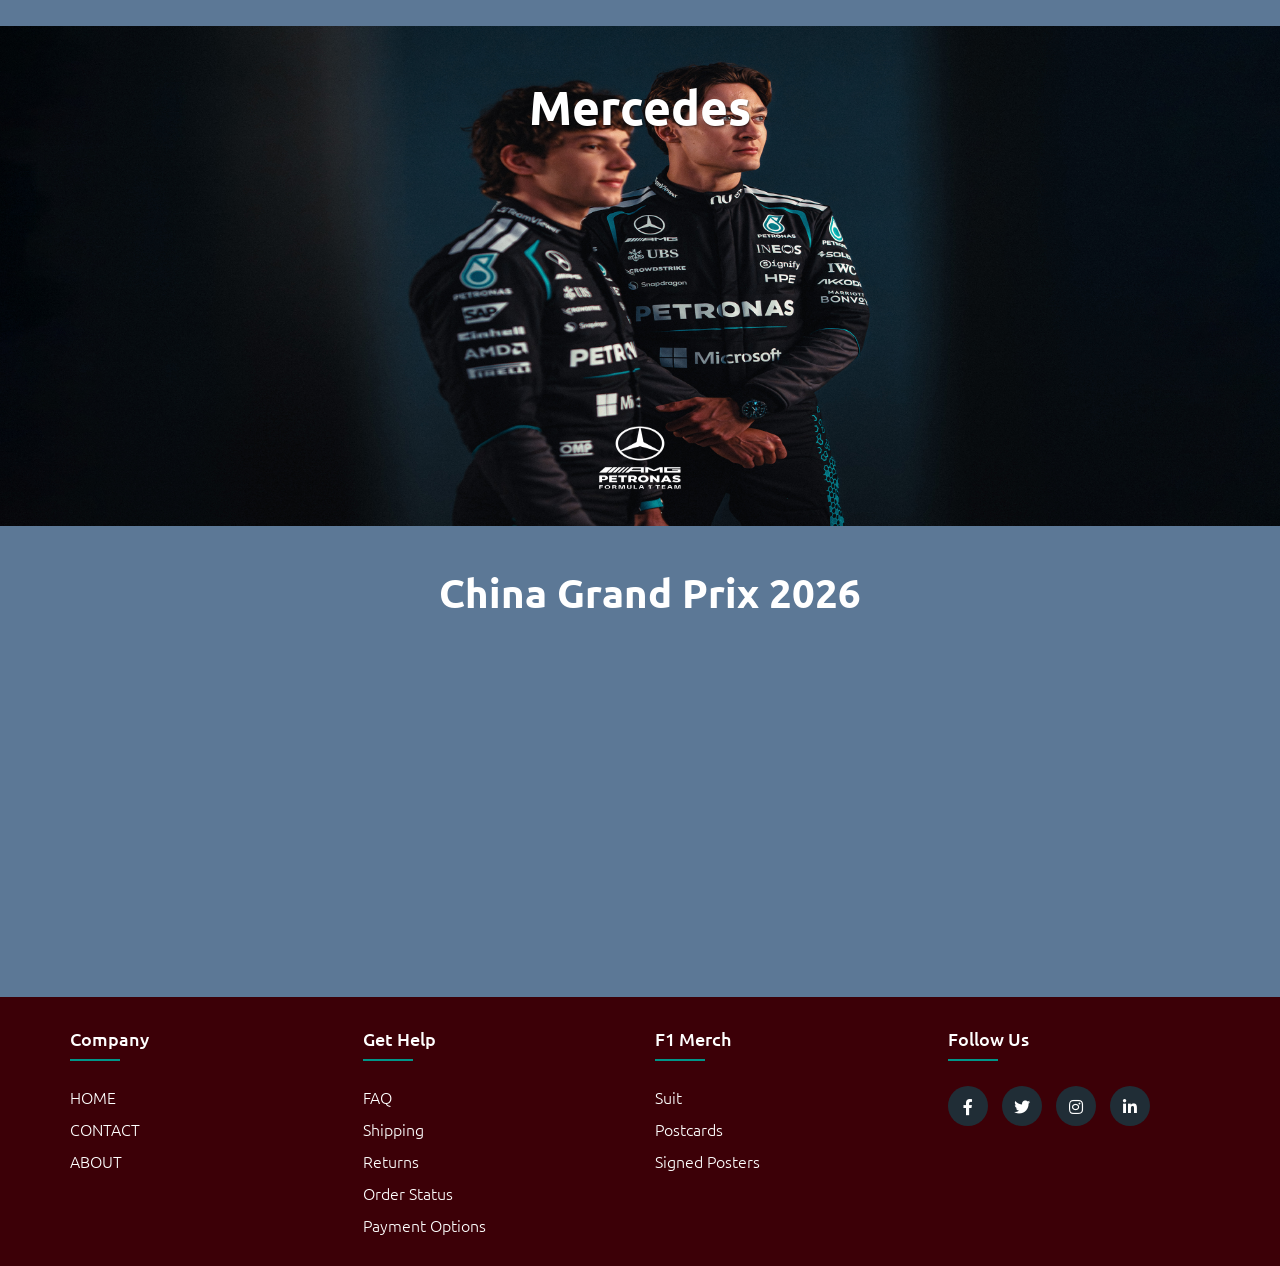
==== commit 51e83df7: "final changes #1" ====
--- a/index.html
+++ b/index.html
@@ -10,6 +10,8 @@
     <link rel="stylesheet" href="style.css"> 
 
     <link rel="icon" href="Banner/f1-logo.43a01c6b.svg">
+
+    <link rel="stylesheet" type="text/css" href="https://cdnjs.cloudflare.com/ajax/libs/font-awesome/5.15.1/css/all.min.css">
 
     <link rel="preconnect" href="https://fonts.googleapis.com">
     <link rel="preconnect" href="https://fonts.gstatic.com" crossorigin>
@@ -25,7 +27,7 @@
     <header>
         <div class="banner">
             <div class="navbar">
-                <img src="/Banner/png-clipart-mercedes-amg-petronas-f1-team-2018-fia-formula-one-world-championship-abu-dhabi-grand-prix-logo-red-bull-racing-f1-logo-angle-text-thumbnail-removebg-preview.png" class="logo">
+               <a href="index.html"><img src="/Banner/png-clipart-mercedes-amg-petronas-f1-team-2018-fia-formula-one-world-championship-abu-dhabi-grand-prix-logo-red-bull-racing-f1-logo-angle-text-thumbnail-removebg-preview.png" class="logo"></a> 
                 <ul>
                     <li><a href="index.html">HOME</a></li>
                     <li><a href="about.html">ABOUT</a></li>
@@ -37,38 +39,38 @@
                 <h1>FORMULA 1</h1>
                 <p>Engineered Insanity</p>
 
-                <button type="button">DRIVERS</button>
-                <button type="button">RACECARS</button>
+                <a href="#drivers"><button type="button">DRIVERS</button></a>
+                <a href="#cars"><button type="button">RACECARS</button></a>
             </div>
         </div>
     </header>
 
     <main>
 
-        <h2 class="carousel-driver-title">Meet our ENGINES</h2>    
+        <h2 class="carousel-driver-title" id="cars">Meet our ENGINES</h2>    
 
         <div class="slider">
         <figure>
             <div class="slide">
                 <h1>Mercedes</h1>
-                <img src="/Racecars/Mercedes.jpg" alt="">
+                <img src="/Racecars/Mercedes.jpg" alt="A Mercedes Racecar">
             </div>
             <div class="slide">
                 <h1>McLaren</h1>
-                <img src="/Racecars/McLaren.jpg" alt="">
+                <img src="/Racecars/McLaren.jpg" alt="A McLaren Racecar">
             </div>
             <div class="slide">
                 <h1>Ferrari</h1>
-                <img src="/Racecars/Red car.jpg" alt="">
+                <img src="/Racecars/Red car.jpg" alt="A Ferrari Racecar">
             </div>
             <div class="slide">
                 <h1>Red Bull</h1>
-                <img src="/Racecars/Redbull.jpg" alt="">
+                <img src="/Racecars/Redbull.jpg" alt="A Red Bull Racecar">
             </div>
         </figure>
     </div>
 
-    <h2 class="carousel-driver-title">Meet our DRIVERS</h2>    
+    <h2 class="carousel-driver-title" id="drivers">Meet our DRIVERS</h2>    
 
         <div class="slider">
         <figure>
@@ -95,23 +97,20 @@
 
     <div class="video-container">
 
-  <div>
+  <div class="video-container-iframe">
     <iframe width="560" height="315" src="https://www.youtube.com/embed/xbG4AmvhckU?si=gOFEp2XLX3zXyakn" title="YouTube video player" frameborder="0"
         allow="accelerometer; autoplay; clipboard-write; encrypted-media; gyroscope; picture-in-picture; web-share" 
         referrerpolicy="strict-origin-when-cross-origin" allowfullscreen>
     </iframe>
     </div>
 
-  <div>
+  <div class="video-container-iframe">
     <iframe width="560" height="315" src="https://www.youtube.com/embed/SSdsncLXLYs?si=dIi0zEimamlheMzI"
      title="YouTube video player" frameborder="0" allow="accelerometer; autoplay; clipboard-write; encrypted-media; gyroscope; picture-in-picture; web-share" 
      referrerpolicy="strict-origin-when-cross-origin" allowfullscreen>
     </iframe>
   </div>
 </div>
-
-       
-    </main>
 
     
  <footer class="footer">
--- a/style.css
+++ b/style.css
@@ -177,9 +177,9 @@
 
 button {
     width: 200px;
-    padding: 15px 0;
+    padding: 5px 0;
     text-align: center;
-    margin: 90px 10px;
+    margin: 30px 10px;
     border-radius: 15px;
     cursor: pointer;
     background-color: #3C0007; /*or use the color 5C7896*/
@@ -196,7 +196,7 @@
     min-height: 100vh;
     z-index: 0;
     background: #5C7896;
-    padding: 30px;
+    padding: 0px 30px;
     justify-content: center;
     display: grid;
     align-items: center;
@@ -205,9 +205,11 @@
 .container{
     max-width: 800px;
     margin-top: 0 auto; 
+    margin-left: 400px;
 }
 
 .contact-form h1{
+    margin-top: 10px;
     text-align: center;
     font-size: 2.5rem;
     font-weight: 400;
@@ -224,14 +226,14 @@
 
 .content {
     flex-basis: 50%;
-    padding: 3em 3em;
-    background: #fff;
+    padding: 0em 3em;
+    background: #202D36;
     box-shadow: 2px 9px 49px -17px rgba(156, 39, 148, 0.1);
-    border-top-left-radius: 8px;
     border-bottom-left-radius: 8px;
-}
-
-.form-img {
+    border-radius: 30px;
+}
+
+/* .form-img {
     flex-basis: 50%;
     background: #f0f4f8;
     background-size: cover;
@@ -244,7 +246,7 @@
 
 .form-img img {
     max-width: 100%;
-}
+} */
 
 .btn,
 button,
@@ -286,7 +288,7 @@
     font-size: 18px;
     color: #fff;
     width: 100%;
-    background: #202D36;
+    background: #5C7896;
     font-weight: 600;
     transition: 0.3s ease;
     padding: 14px 15px;
@@ -365,21 +367,17 @@
 	background-color: #ffffff;
 }
 
-/* .about-section{
-    background: url(/Banner/GettyImages-2266592950.avif) no-repeat left;
-    background-size: 60%;
-    border-radius: 100px;
-    overflow: hidden;
-    padding: 100px 0;
-} */
+
 
 .inner-container{
-    /* width: 40%; */
-    float: right;
+    width: 80%;
+    /* float: right; */
     background-color: #202D36;
-    padding: 150px;
+    padding: 50px;
     border-radius: 50px;
-    margin-top: 70px;
+    margin-top: 30px;
+    margin-left: 150px;
+    margin-bottom: 30px;
 }
 
 .inner-container h1{
@@ -387,6 +385,12 @@
     font-size: 30px;
     font-weight: 900;
     color: white;
+    text-decoration: underline;
+}
+
+.f1-text-intro {
+    padding-top: 30px;
+    text-decoration: underline;
 }
 
 .text{
@@ -405,10 +409,23 @@
     color: white;
 }
 
+.skills a {
+    text-decoration: none;
+    color: white;
+}
+
+.skills a:hover {
+    color: #5C7896;
+}
+
 .video-container {
     display: flex;
     justify-content: center;
     margin-bottom: 40px;
+}
+
+.gif-banner {
+    width: 100%;
 }
 
  @media(max-width:736px){
